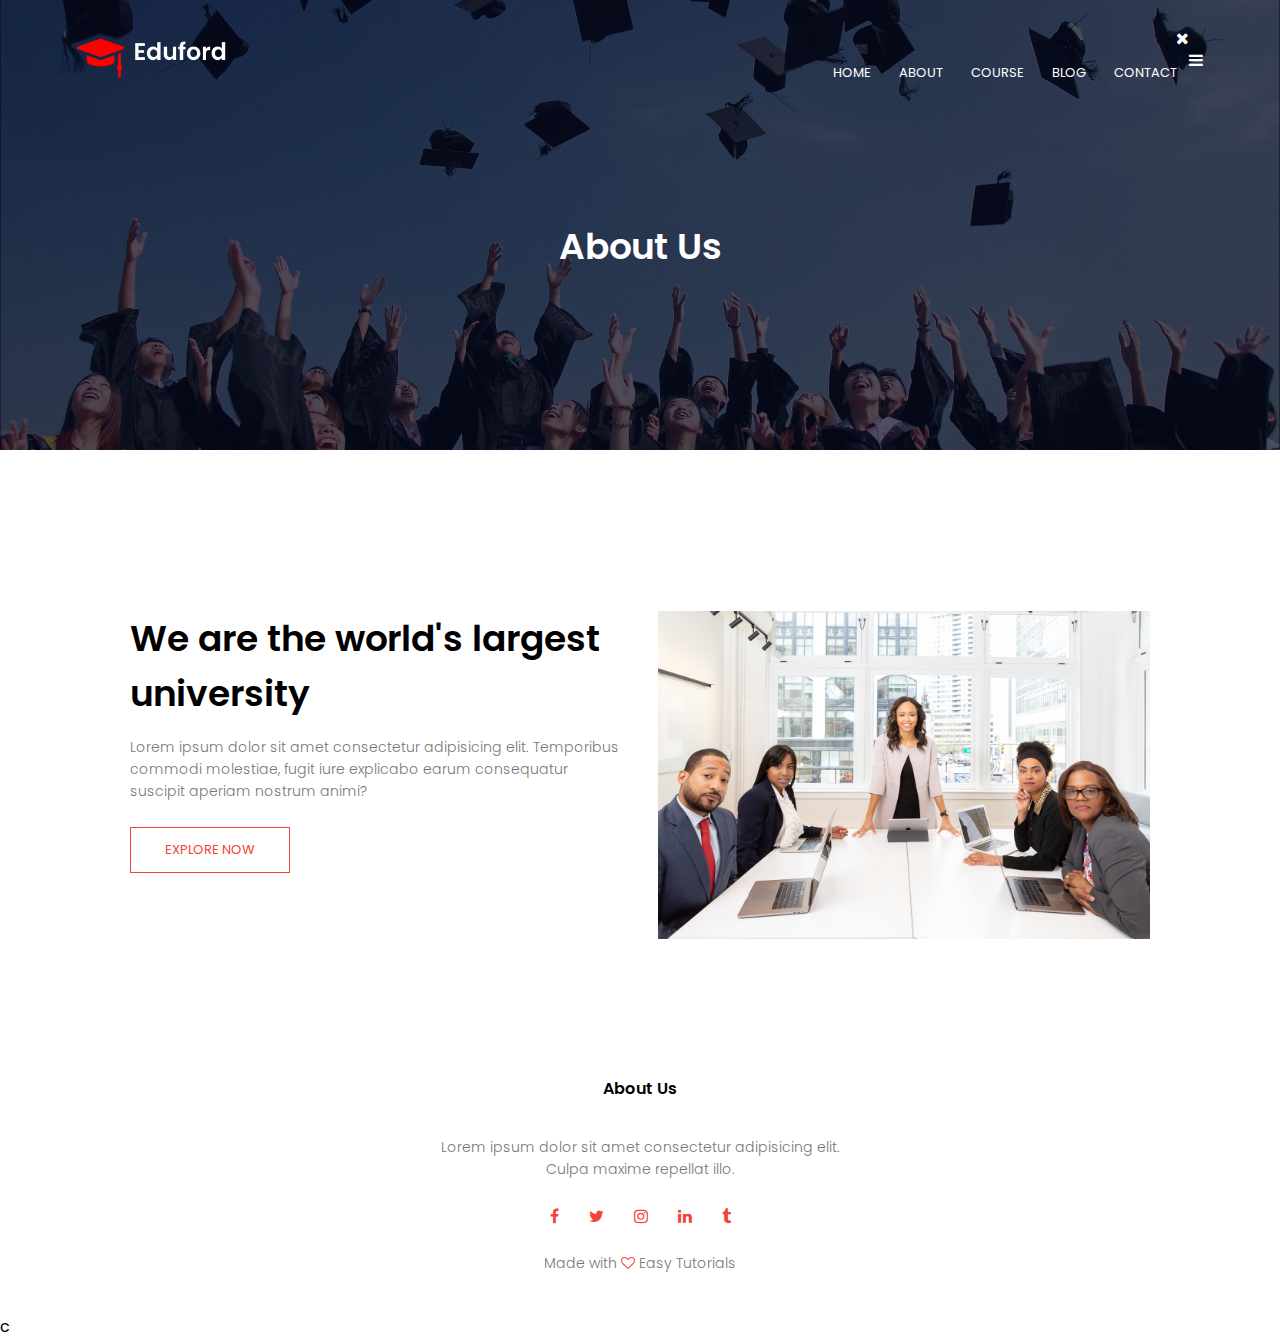
==== about.html @ dc23a597 "Add files via upload" ====
<!DOCTYPE html>
<html lang="hun">
<head>
    <meta charset="UTF-8">
    <meta http-equiv="X-UA-Compatible" content="IE=edge">
    <meta name="viewport" content="width=device-width, initial-scale=1.0">
    <title>Document</title>
    <link rel="stylesheet" href="style.css">
    <link rel="preconnect" href="https://fonts.googleapis.com">
<link rel="preconnect" href="https://fonts.gstatic.com" crossorigin>
<link href="https://fonts.googleapis.com/css2?family=Poppins:wght@100;200;300;400;600;700&display=swap" rel="stylesheet">
<link rel="stylesheet" href="path/to/font-awesome/css/font-awesome.min.css">
<link rel="stylesheet" href="https://cdnjs.cloudflare.com/ajax/libs/font-awesome/4.7.0/css/font-awesome.min.css">

</head>
<body>

    <section class="sub-header">
        <nav>
            <a href="index.html"><img src="img/logo.png"></a>
            <div class="nav-links" id="navLinks">
                <i class="fa fa-times" onclick="hideMenu()"></i>
                    <ul>
                        <li><a href="index.html">HOME</a></li>
                        <li><a href="about.html">ABOUT</a></li>
                        <li><a href="course.html">COURSE</a></li>
                        <li><a href="blog.html">BLOG</a></li>
                        <li><a href="contact.html">CONTACT</a></li>
                    </ul>
            </div>
            <i class="fa fa-bars" onclick="showMenu()"></i>
        </nav>
        <h1>About Us</h1>       
    </section>

<!------About us Content------->

<section class="about-us">
    <div class="row">
        <div class="about-col">
            <h1>We are the world's largest university</h1>
            <p>Lorem ipsum dolor sit amet consectetur adipisicing elit. Temporibus commodi molestiae, fugit iure explicabo earum consequatur suscipit aperiam nostrum animi?</p>
            <a href="" class="hero-btn red-btn">EXPLORE NOW</a>
        </div>
        <div class="about-col">
            <img src="img/about.jpg">
        </div>
    </div>
</section>


<!------Footer------->

<section class="footer">

    <h4>About Us</h4>
    <p>Lorem ipsum dolor sit amet consectetur adipisicing elit. <br> Culpa maxime repellat illo.</p>
    <div class="icons">
        <i class="fa fa-facebook"></i>
        <i class="fa fa-twitter"></i>
        <i class="fa fa-instagram"></i>
        <i class="fa fa-linkedin"></i>
        <i class="fa fa-tumblr"></i>
    </div>
    <p>Made with <i class="fa fa-heart-o"></i> Easy Tutorials </p>
</section>c

<!------JavaScript for Toggle Menu------->

    <script>

        var navLinks = document.getElementById("navLinks");
        function showMenu(){
            navLinks.style.right = "0";
        }
        function hideMenu(){
            navLinks.style.right = "-200px";
        }

    </script>
    
</body>
</html>
---- style.css ----
*{
    margin: 0;
    padding: 0;
    font-family: 'Poppins', sans-serif;
}
.header{
    min-height: 100vh;
    width: 100%;
    background-image: linear-gradient(rgba(4,9,30,0.7),rgba(4,9,30,0.7)), url(img/banner.png);
    background-position: center;
    background-size: cover;
    position: relative;
}

/*Nav bár */
nav{
    display: flex;
    padding: 2% 6%;
    justify-content: space-between;
    align-items: center;
}
nav img{
    width: 150px;
}
.nav-links{
    flex: 1;
    text-align: right;
}
.nav-links ul li{
    list-style: none;
    display: inline-block;
    padding: 8px 12px;
    position: relative;
}
.nav-links ul li a{
    color: #fff;
    text-decoration: none;
    font-size: 13px;
}
/*navbar szöveg aláhúzása*/
.nav-links ul li::after{
    content: '';
    width: 0%;
    height: 2px;
    background: #f44336;
    display: block;
    margin: auto;
    transition: 0.5s; /*ha az egér oda mutat akkor megjelenik az aláhúzás*/
}
.nav-links ul li:hover::after{
    width: 100%;
}
.text-box{
    width: 90%;
    color: #fff;
    position: absolute;
    top: 50%;
    left: 50%;
    transform: translate(-50%,-50%);
    text-align: center;
}
.text-box h1{
    font-size: 62px;
}
.text-box p{
    margin: 10px 0 40px;
    font-size: 14px;
    color: #fff;
}
/*visit us gomb*/
.hero-btn{
    display: inline-block;
    text-decoration: none;
    color: #fff;
    border: 1px solid #fff;
    padding: 12px 34px;
    font-size: 13px;
    background: transparent;
    position: relative;
    cursor: pointer;
}
.hero-btn:hover{
    border: 1px solid #f44336;
    background: #f44336;
    transition: 1s;
}
nav.fa{
    display: none;
}


@media(max-width: 700px){
    .text-box h1{
        font-size: 20px;
    }
    .nav-links ul li{
        display: block;
    }
    .nav-links{
        position: fixed;
        background: #f44336;
        height: 100vh;
        width: 200px;
        top: 0;
        right: -200px;
        text-align: left;
        z-index: 2;
        transition: 1s;
    }
    nav .fa{
        display: block;
        color: #fff;
        margin: 10px;
        font-size: 22px;
        cursor: pointer;
    }
    .nav-links ul{
        padding: 30px;
    }
}

/* ----course----*/

.course{
    width: 80%;
    margin: auto;
    text-align: center;
    padding-top: 100px;
}
h1 {
    font-size: 36px;
    font-weight: 600;
}
p{
    color: #777;
    font-size: 14px;
    font-weight: 300;
    line-height: 22px;
    padding: 10px;
}
/*egymás mellé teszi a row részeit*/
.row{
    margin-top: 5%;
    display: flex;
    justify-content: space-between;
}
/* boxokba helyezi a row szöveg részét*/
.course-col{
    flex-basis: 31%;
    background: #fff3f3;
    border-radius: 10px;
    margin-top: 5%;
    padding:  20px 12px;
    box-sizing: border-box;
    transition: 0.5s;
}
h3{
    text-align: center;
    font-weight: 600;
    margin: 10px 0;
}
.course-col:hover{
    box-shadow: 0 0 20px 0px rgba(0,0,0,0.2);
}
@media (max-width: 700px){
    .row{
        flex-direction: column;
    }
}

/* ----- campus -----*/
.campus{
    width: 80%;
    margin: auto;
    text-align: center;
    padding-top: 50px;
}
.campus-col{
    flex-basis: 32%;
    border-radius: 10px;
    margin-bottom: 30px;
    position: relative;
    overflow: hidden;
}
.campus-col img{
    width: 100%;
    display: block;
}
.layer{
    background: transparent;
    height: 100%;
    width: 100%;
    position: absolute;
    top: 0;
    left: 0;
    transition: 0.5s
}
.layer:hover{
    background: rgba(226,0,0,0.7);
}
/*ha rámegy az egér a képre felmegy a szöveg*/
.layer h3{
    width: 100%;
    font-weight: 500;
    color: #fff;
    font-size: 26px;
    bottom: 0;
    left: 50%;
    transform: translateX(-50%);
    position: absolute;
    opacity: 0;
    transition: 0.5s;
}
.layer:hover h3{
    bottom: 49%;
    opacity: 1;
}

/* ------ facilities----- */

.facilities{
    width: 80%;
    margin: auto;
    text-align: center;
    padding-top: 100px;
}
.facilities-col{
    flex-basis: 31%;
    border-radius: 10px;
    margin-bottom: 5%;
    text-align: left;
}
.facilities-col img{
    width: 100%;
    border-radius: 10px;
}
.facilities-col p{
    padding: 0;
}
.facilities-col h3{
    margin-top: 16px;
    margin-bottom: 15px;
    text-align: left;
}

/*-------testimonials----*/

.testimonials{
    width: 80%;
    margin: auto;
    padding-top: 100px;
    text-align: center;
}
.testimonial-col{
    flex-basis: 44%;
    border-radius: 10px;
    margin-bottom: 5%;
    text-align: left;
    background: #fff3f3;
    padding: 25px;
    cursor: pointer;
    display: flex;
}
.testimonial-col img{
    height: 40px;
    margin-left: 5px;
    margin-right: 30px;
    border-radius: 50%;
}
.testimonial-col p{
    padding: 0;
}
.testimonial-col h3{
    margin-top: 15px;
    text-align: left;
}
.testimonial-col .fa{
    color: #f44336;
}
@media(max-width: 700px){
    .testimonial-col img{
        margin-left: 0px;
        margin-right: 15px;
    }
}

/*------Call to Action-----*/
.cta{
    margin: 100px auto;
    width: 80%;
    background-image: linear-gradient(rgba(0,0,0,0.7),rgba(0,0,0,0.7)), url(img/banner2.jpg);
    background-position: center;
    background-size: cover;
    border-radius: 10px;
    text-align: center;
    padding: 100px 0;
}
.cta h1{
    color: #fff;
    margin-bottom: 40px;
    padding: 0;
}
@media(max-width: 700px) {
    .cta h1{
        font-size: 24px;
    }
}

/*----footer----*/

.footer{
    width: 100%;
    text-align: center;
    padding: 30px 0;
}
.footer h4{
    margin-bottom: 25px;
    margin-top: 20px;
    font-weight: 600;
}
.icons .fa{
    color: #f44336;
    margin: 0 13px ;
    cursor: pointer;
    padding: 18px 0;
}
.fa-heart-o{
    color: #f44336;
}


/*------------about us pasge ------------------*/

.sub-header{
    height: 50vh;
    width: 100%;
    background-image: linear-gradient(rgba(4,9,30,0.7),rgba(4,9,30,0.7)), url(img/background.jpg);
    background-position: center;
    background-size: cover;
    text-align: center;
    color: #fff;
}
.sub-header h1{
    margin-top: 100px;
}
.about-us{
    width: 80%;
    margin: auto;
    padding-top: 80px;
    padding-bottom: 50px;
}
.about-col{
    flex-basis: 48%;
    padding: 30px 2px;
}
.about-col img{
    width: 100%;
}
.about-col h1{
    padding-top: 0;
}
.about-col p{
    padding: 15px 0 25px;
}
.red-btn{
    border: 1px solid #f44336;
    background: transparent;
    color: #f44336;
}
.red-btn:hover{
    color: #fff;
}

/*------------blog content----------*/

.blog-content{
    width: 80%;
    margin: auto;
    padding: 60px 0;
}
.blog-left{
    flex-basis: 65%;
}
.blog-left img{
    width: 100%;
}
.blog-left h2{
    color: #222;
    font-weight: 600;
    margin: 30px 0;
}
.blog-left p{
    color: #999;
    padding: 0;
}

/*jobb oldal*/

.blog-right{
    flex-basis: 32%;
}
.blog-right h3{
    background: #f44336;
    color: #fff;
    padding: 7px 0;
    font-size: 16px;
    margin-bottom: 20px;
}
.blog-right div{
    display: flex;
    align-items: center;
    justify-content: space-between;
    color: #555;
    padding: 8px;
    box-sizing: border-box;
}
.comment-box{
    border: 1px solid #ccc;
    margin: 50px 0; 
    padding: 10px 20px;
}
.comment-box h3{
    text-align: left;
}
.comment-form input, .comment-form textarea{
    width: 100%;
    padding: 10px;
    margin: 15px 0;
    box-sizing: border-box;
    border: none;
    outline: none;
    background: #f0f0f0;
}
.comment-form button{
    margin: 10px 0;
}
@media(max-width: 700px){
    .sub-header h1{
        font-size: 24px;
    }
}

/*--------contact us page------*/

.location{
    width: 80%;
    margin: auto;
    padding: 80px 0;
}
.location iframe{
    width: 100%;
}
.contact-us{
    width: 80%;
    margin: auto;
}
.contact-col{
    flex-basis: 48%;
    margin-bottom: 30px;
}
.contact-col div{
    display: flex;
    align-items: center;
    margin-bottom: 40px;
}
.contact-col div .fa{
    font-size: 28px;
    color: #f44336;
    margin: 10px;
    margin-right: 30px;
}
.contact-col div p{
    padding: 0;
}
.contact-col div h5{
    font-size: 20px;
    margin-bottom: 5px;
    color: #555;
    font-weight: 400;
}
.contact-col input, .contact-col textarea{
    width: 100%;
    padding: 15px;
    margin-bottom: 17px;
    outline: none;
    border: 1px solid #ccc;
    box-sizing: border-box;
}
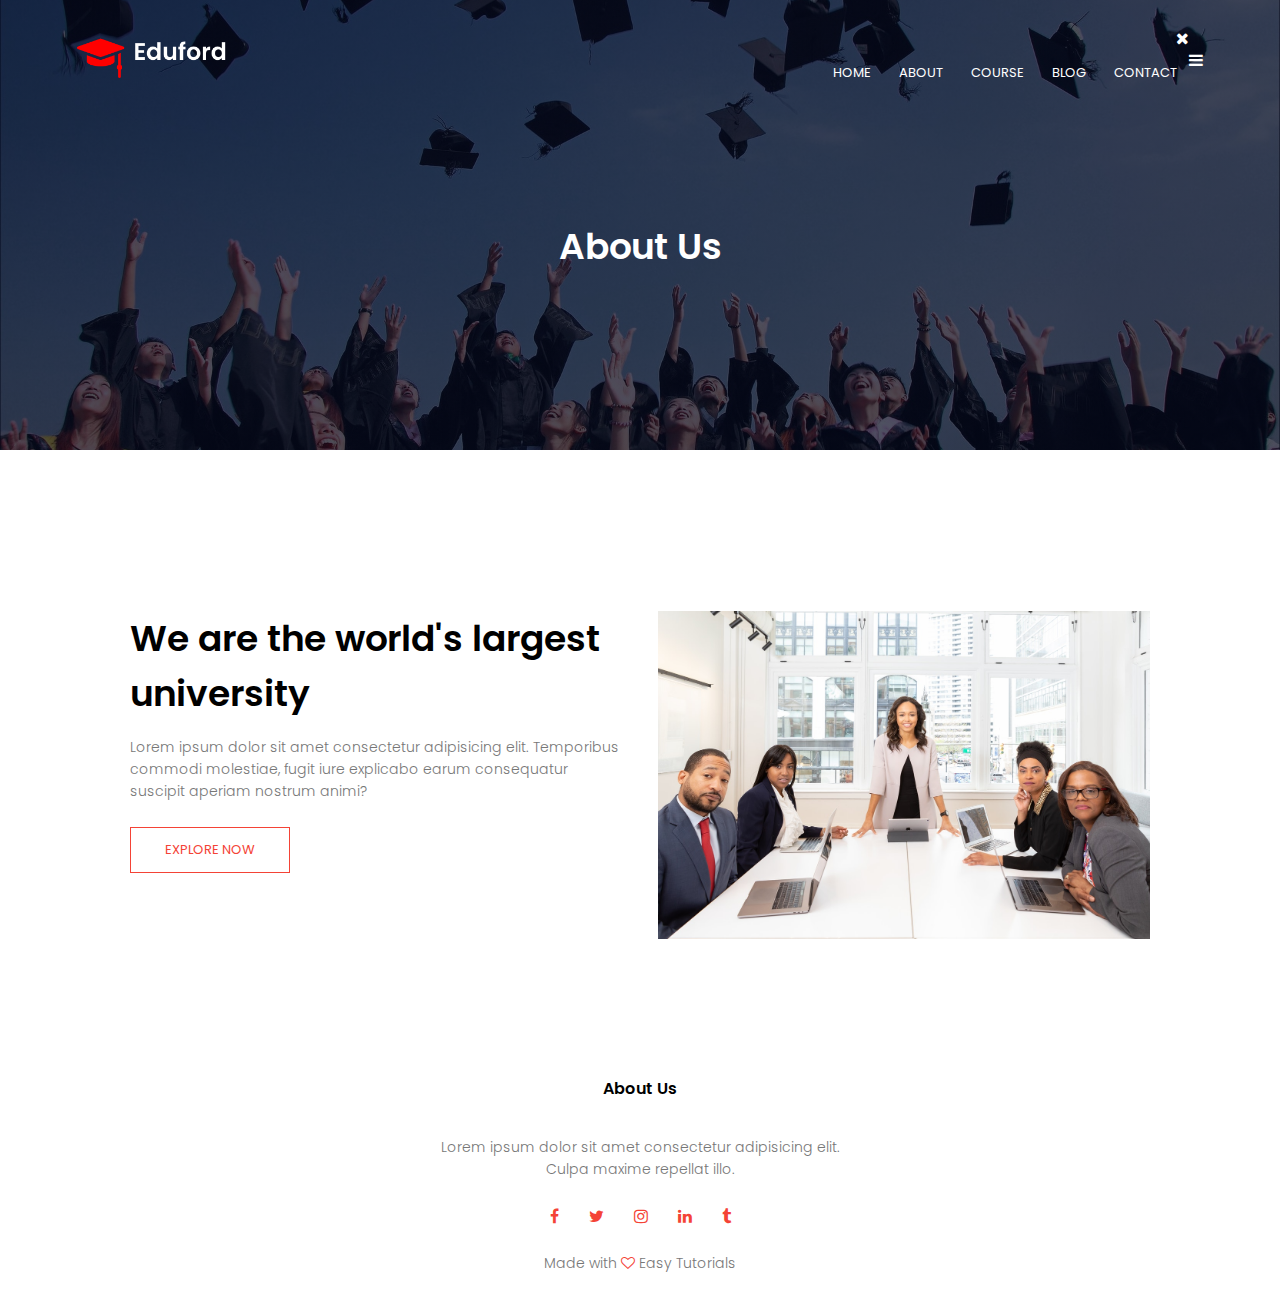
==== commit f4f3593d: "Update about.html" ====
--- a/about.html
+++ b/about.html
@@ -63,7 +63,7 @@
         <i class="fa fa-tumblr"></i>
     </div>
     <p>Made with <i class="fa fa-heart-o"></i> Easy Tutorials </p>
-</section>c
+</section>
 
 <!------JavaScript for Toggle Menu------->
 
@@ -80,4 +80,4 @@
     </script>
     
 </body>
-</html>+</html>
